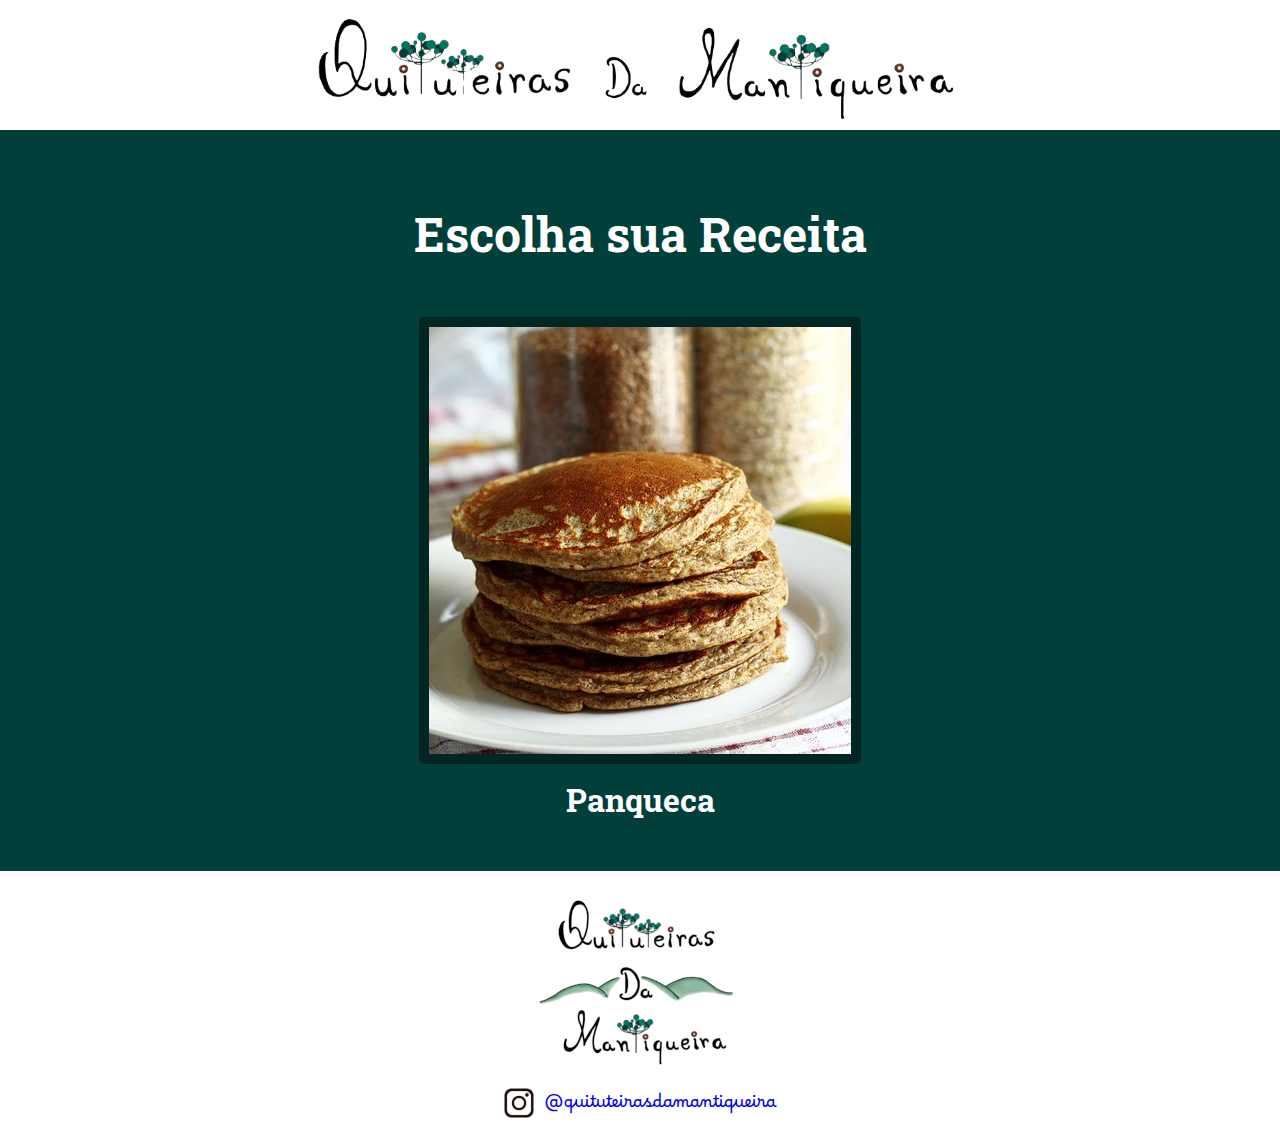
==== index.html @ f54f9a1e "sem ifens babaca" ====
<!DOCTYPE html>
<html lang="pt-br">
<head>
    <meta charset="UTF-8">
    <meta name="viewport" content="width=device-width">
    <title>Quituteiras da Mantiqueira</title>
    <link rel="stylesheet" href="style01.css">
</head>
<body>
    <header>
        <a href="index.html" class="logog">
            <picture>
                <source media="(max-width: 720px)" srcset="imagens/logop.png">
                <img src="imagens/logog.png" alt="Logo" class="logog">
            </picture>
        </a>
    </header>
    <main>    
        <section class="container">
            <h1>Escolha sua Receita</h1>
            <a href="panqueca.html"><img src="imagens/panqueca.jpg" alt="panqueca" id="imgreceita"></a>
            <h2>Panqueca</h2>
        </section>
    </main>
    <footer>
        <img src="imagens/logop.png" alt="Logo" class="logop">
        <img src="imagens/instagram.png" alt="Logo do Instagram" class="instagram-logo">
        <a href="https://www.instagram.com/quituteirasdamantiqueira/" target="_blank"><span>@quituteirasdamantiqueira</span></a>
    </footer>
</body>
</html>
---- style01.css ----
@charset "UTF-8";

@import url('https://fonts.googleapis.com/css2?family=Borel&display=swap');
@import url('https://fonts.googleapis.com/css2?family=Roboto+Slab:wght@300&display=swap');
@import url('https://fonts.googleapis.com/css2?family=Bebas+Neue&display=swap');

:root {
    --fonteprincipal: 'Roboto Slab', serif;
    --fontelinks: 'Borel', cursive;
    --fontetitulo: 'Bebas Neue', sans-serif;
    --verdeclaro: #01403A;
    --verdeescuro: #012623;
    --bege: #A69981;
    --branco: #D9CEC1;
    --preto: #0D0D0D;
}

body {
    margin: 0;
    padding: 0;
    height: 100vh;
    min-width: 300px;
    max-width: 100%;
    background-color: white;
}
.logog {
    max-width: 700px;
    display: block;
    margin: auto;
    height: auto;
}
.logop {
    max-width: 250px;
    display: block;
    margin: auto;
    height: auto;
}
main {
    font-family: var(--fonteprincipal);
    background-color: var(--verdeclaro);
    margin: auto;
    width: 100%;
}
.container {
    display: flex;
    flex-direction: column;
    align-items: center;
    padding-top: 40px;
    padding-bottom: 40px;
    color: white;
}
#imgreceita {
    height: auto; 
    margin-top: 0;
    border: 10px solid #012623;
    border-radius: 5px;
}
h1 {
    font-size: 3em;
    font-weight: bold;
    padding-bottom: 20px;
}
h2 {
    margin: 0;
    padding: 10px;
    font-size: 2em;
}
footer {
    text-align: center;
    position: absolute;
    width: 100%;
    font-family: var(--fontelinks);
}
footer a {
    font-family: var(--fontelinks);
    text-decoration: none;
}
footer a:hover {
    text-decoration: underline;
}
.instagram-logo {
    width: 30px;
    height: 30px;
    vertical-align: middle;
    margin-right: 5px;
}
@media only screen and (max-width: 602px) {
    h1 {
        font-size: 1.85em;
    }
    h2 {
        font-size: 1.5em;
    }
    .container {
        display: flex;
        flex-direction: column;
        object-fit: cover;
        padding: 20px;
        margin: 20px;
        padding-top: 40px;
        padding-bottom: 40px;
        color: white;
        margin: auto;
        align-items: center;
    }
    #imgreceita {
        width: 95%;
        margin: auto;
        margin-right: 0;
    }
}
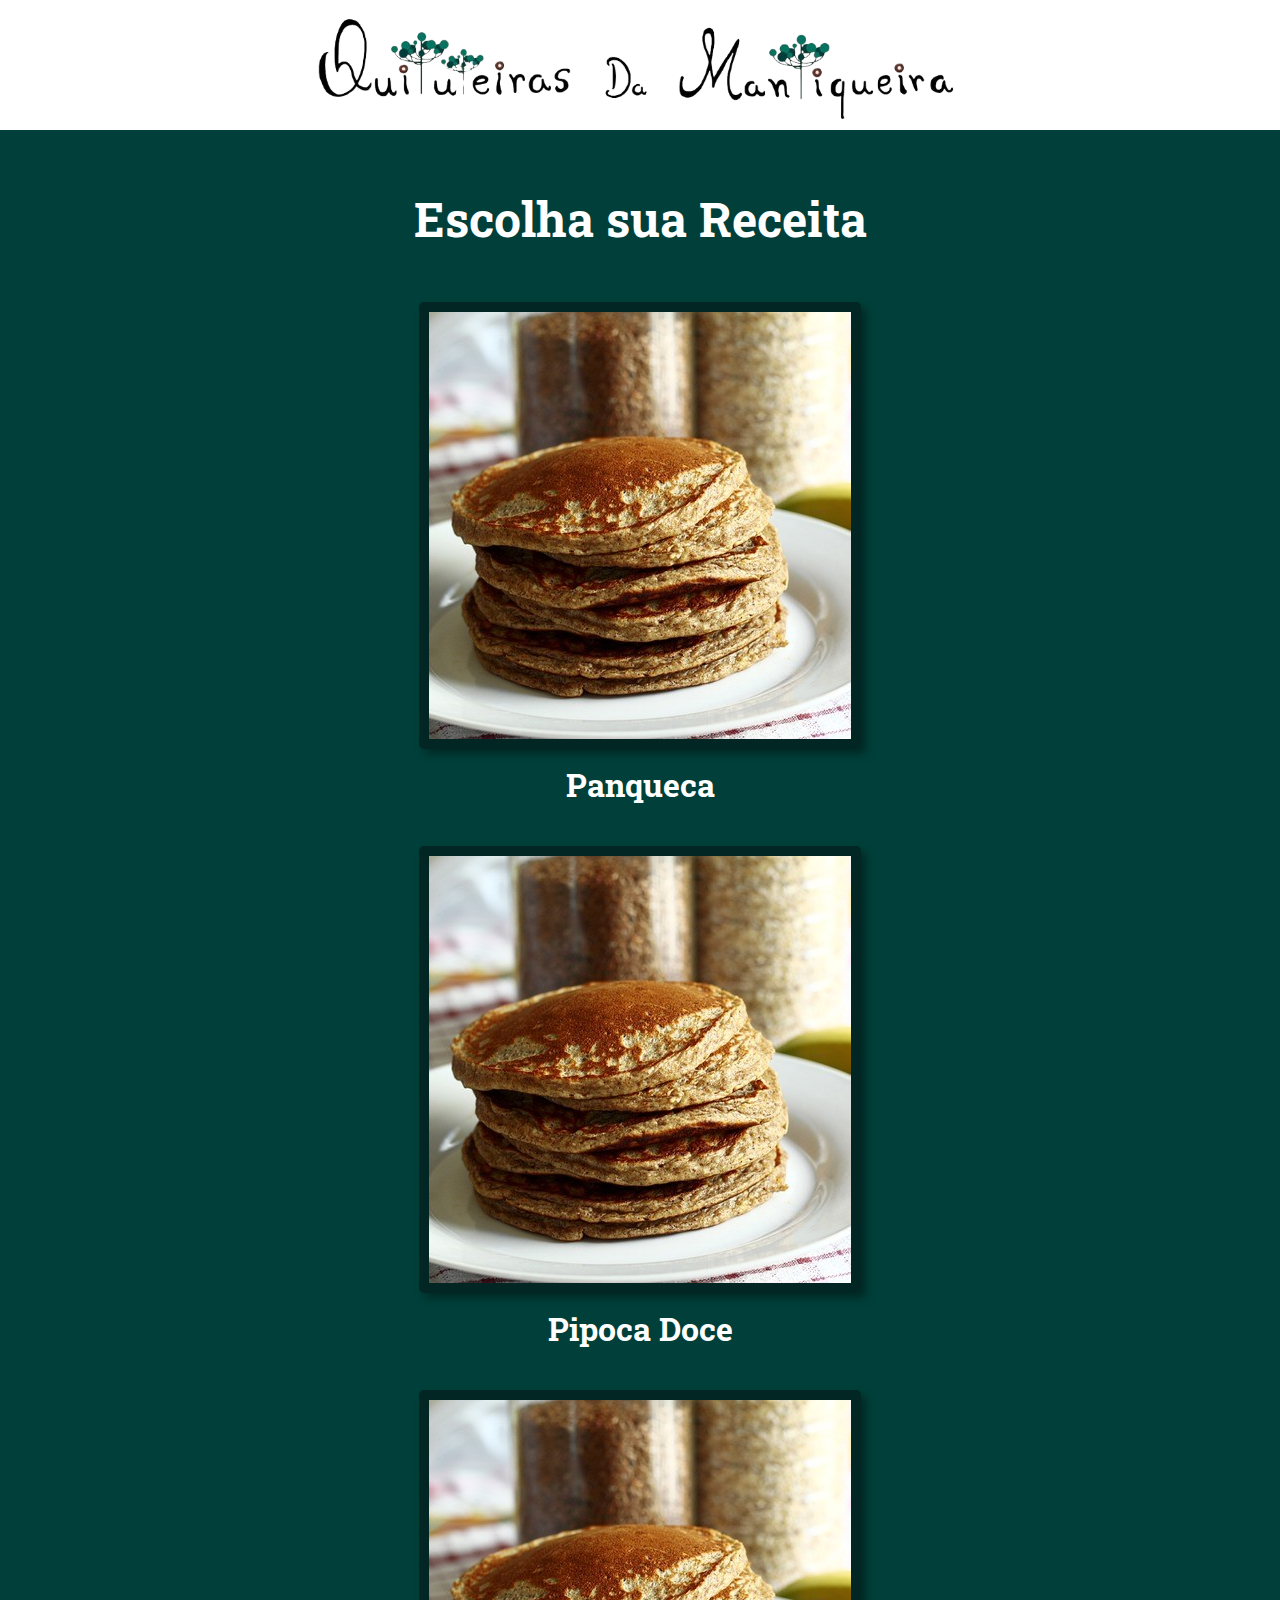
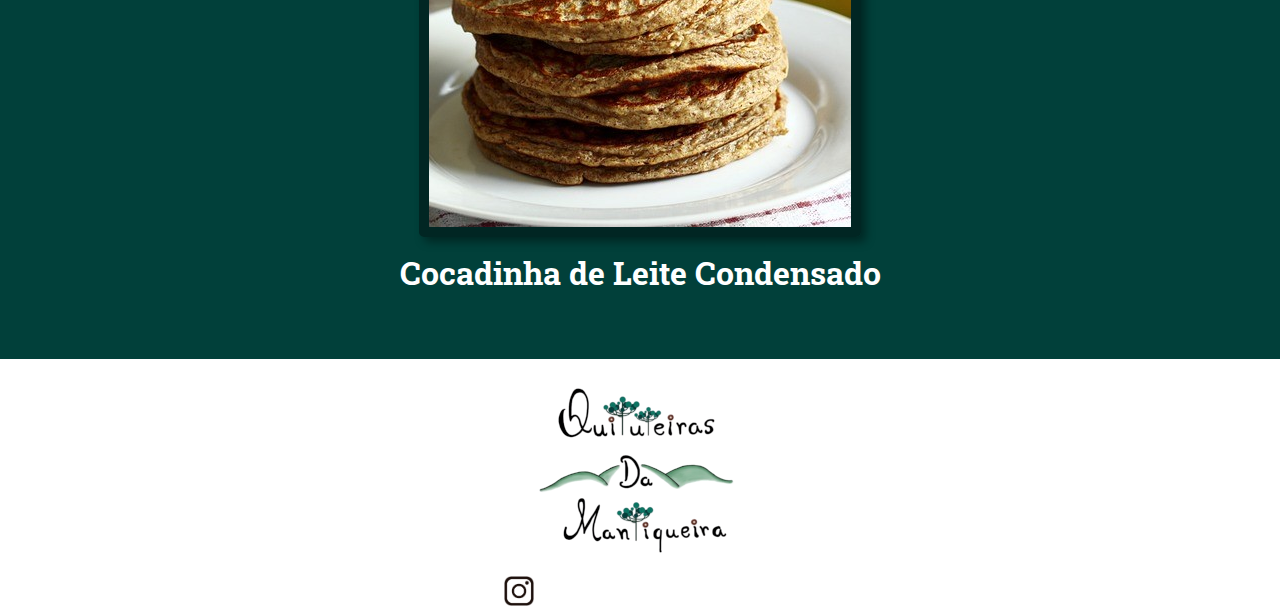
==== commit 844215f0: "add 2 receitas" ====
--- a/index.html
+++ b/index.html
@@ -20,6 +20,12 @@
             <h1>Escolha sua Receita</h1>
             <a href="panqueca.html"><img src="imagens/panqueca.jpg" alt="panqueca" id="imgreceita"></a>
             <h2>Panqueca</h2>
+
+            <a href="pipoca_doce.html"><img src="imagens/panqueca.jpg" alt="panqueca" id="imgreceita"></a>
+            <h2>Pipoca Doce</h2>
+
+            <a href="cocadinha.html"><img src="imagens/panqueca.jpg" alt="cocadinha" id="imgreceita"></a>
+            <h2>Cocadinha de Leite Condensado</h2>
         </section>
     </main>
     <footer>
--- a/style01.css
+++ b/style01.css
@@ -45,8 +45,8 @@
     display: flex;
     flex-direction: column;
     align-items: center;
-    padding-top: 40px;
-    padding-bottom: 40px;
+    padding-top: 25px;
+    padding-bottom: 25px;
     color: white;
 }
 #imgreceita {
@@ -54,6 +54,7 @@
     margin-top: 0;
     border: 10px solid #012623;
     border-radius: 5px;
+    box-shadow: 5px 5px 10px rgba(0, 0, 0, 0.400);
 }
 h1 {
     font-size: 3em;
@@ -62,8 +63,13 @@
 }
 h2 {
     margin: 0;
-    padding: 10px;
     font-size: 2em;
+    padding-top: 10px;
+    padding-bottom: 40px;
+}
+a {
+    text-decoration: none;
+    color: white;
 }
 footer {
     text-align: center;
@@ -97,8 +103,8 @@
         object-fit: cover;
         padding: 20px;
         margin: 20px;
-        padding-top: 40px;
-        padding-bottom: 40px;
+        padding-top: 25px;
+        padding-bottom: 25px;
         color: white;
         margin: auto;
         align-items: center;
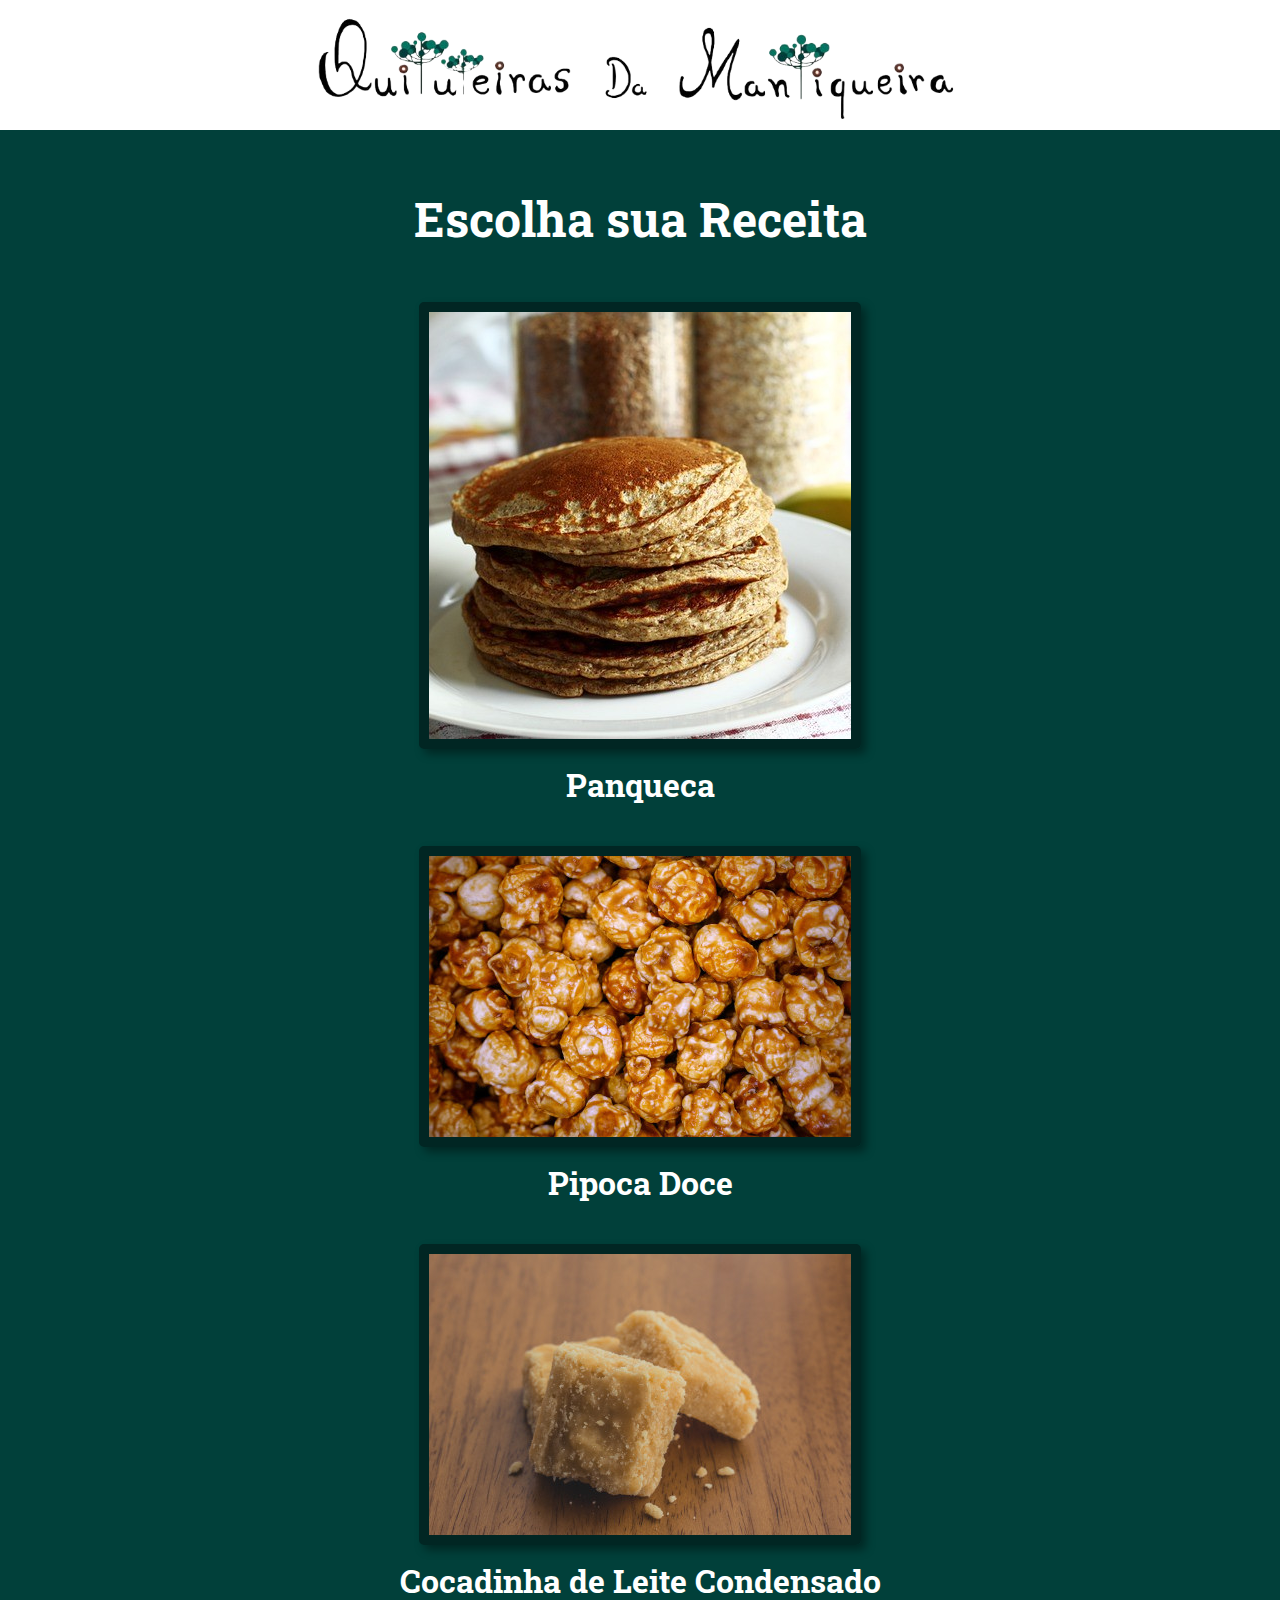
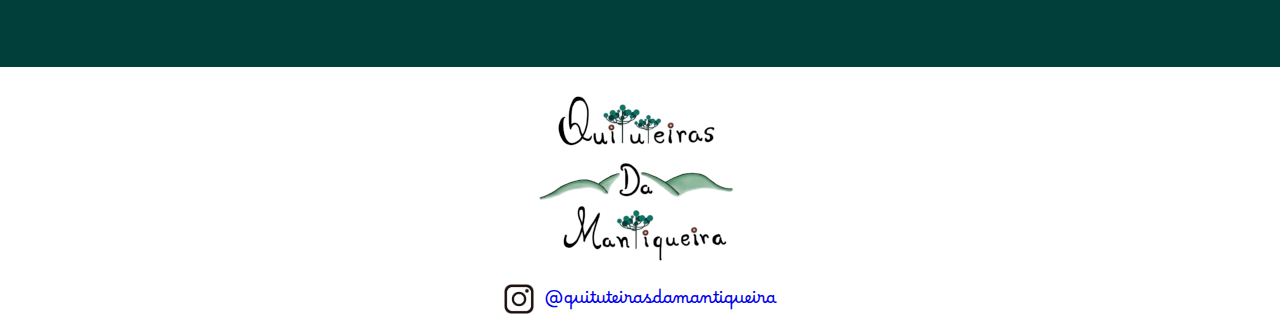
==== commit c351e79d: "coloquei as imgs" ====
--- a/index.html
+++ b/index.html
@@ -4,7 +4,7 @@
     <meta charset="UTF-8">
     <meta name="viewport" content="width=device-width">
     <title>Quituteiras da Mantiqueira</title>
-    <link rel="stylesheet" href="style01.css">
+    <link rel="stylesheet" href="styles/style01.css">
 </head>
 <body>
     <header>
@@ -21,10 +21,10 @@
             <a href="panqueca.html"><img src="imagens/panqueca.jpg" alt="panqueca" id="imgreceita"></a>
             <h2>Panqueca</h2>
 
-            <a href="pipoca_doce.html"><img src="imagens/panqueca.jpg" alt="panqueca" id="imgreceita"></a>
+            <a href="pipoca_doce.html"><img src="imagens/pipoca_doce.jpg" alt="panqueca" id="imgreceita"></a>
             <h2>Pipoca Doce</h2>
 
-            <a href="cocadinha.html"><img src="imagens/panqueca.jpg" alt="cocadinha" id="imgreceita"></a>
+            <a href="cocadinha.html"><img src="imagens/cocadinha.jpg" alt="cocadinha" id="imgreceita"></a>
             <h2>Cocadinha de Leite Condensado</h2>
         </section>
     </main>
--- a/styles/style01.css
+++ b/styles/style01.css
@@ -0,0 +1,113 @@
+@charset "UTF-8";
+
+@import url('https://fonts.googleapis.com/css2?family=Borel&display=swap');
+@import url('https://fonts.googleapis.com/css2?family=Roboto+Slab:wght@300&display=swap');
+@import url('https://fonts.googleapis.com/css2?family=Bebas+Neue&display=swap');
+
+:root {
+    --fonteprincipal: 'Roboto Slab', serif;
+    --fontelinks: 'Borel', cursive;
+    --fontetitulo: 'Bebas Neue', sans-serif;
+    --verdeclaro: #01403A;
+    --verdeescuro: #012623;
+    --bege: #A69981;
+    --branco: #D9CEC1;
+    --preto: #0D0D0D;
+}
+
+body {
+    margin: 0;
+    padding: 0;
+    height: 100vh;
+    min-width: 300px;
+    max-width: 100%;
+    background-color: white;
+}
+.logog {
+    max-width: 700px;
+    display: block;
+    margin: auto;
+    height: auto;
+}
+.logop {
+    max-width: 250px;
+    display: block;
+    margin: auto;
+    height: auto;
+}
+main {
+    font-family: var(--fonteprincipal);
+    background-color: var(--verdeclaro);
+    margin: auto;
+    width: 100%;
+}
+.container {
+    display: flex;
+    flex-direction: column;
+    align-items: center;
+    padding-top: 25px;
+    padding-bottom: 25px;
+    color: white;
+}
+#imgreceita {
+    height: auto; 
+    margin-top: 0;
+    border: 10px solid #012623;
+    border-radius: 5px;
+    box-shadow: 5px 5px 10px rgba(0, 0, 0, 0.400);
+}
+h1 {
+    font-size: 3em;
+    font-weight: bold;
+    padding-bottom: 20px;
+}
+h2 {
+    margin: 0;
+    font-size: 2em;
+    padding-top: 10px;
+    padding-bottom: 40px;
+}
+footer {
+    text-align: center;
+    position: absolute;
+    width: 100%;
+    font-family: var(--fontelinks);
+}
+footer a {
+    font-family: var(--fontelinks);
+    text-decoration: none;
+}
+footer a:hover {
+    text-decoration: underline;
+}
+.instagram-logo {
+    width: 30px;
+    height: 30px;
+    vertical-align: middle;
+    margin-right: 5px;
+}
+@media only screen and (max-width: 602px) {
+    h1 {
+        font-size: 1.85em;
+    }
+    h2 {
+        font-size: 1.5em;
+    }
+    .container {
+        display: flex;
+        flex-direction: column;
+        object-fit: cover;
+        padding: 20px;
+        margin: 20px;
+        padding-top: 25px;
+        padding-bottom: 25px;
+        color: white;
+        margin: auto;
+        align-items: center;
+    }
+    #imgreceita {
+        width: 95%;
+        margin: auto;
+        margin-right: 0;
+    }
+}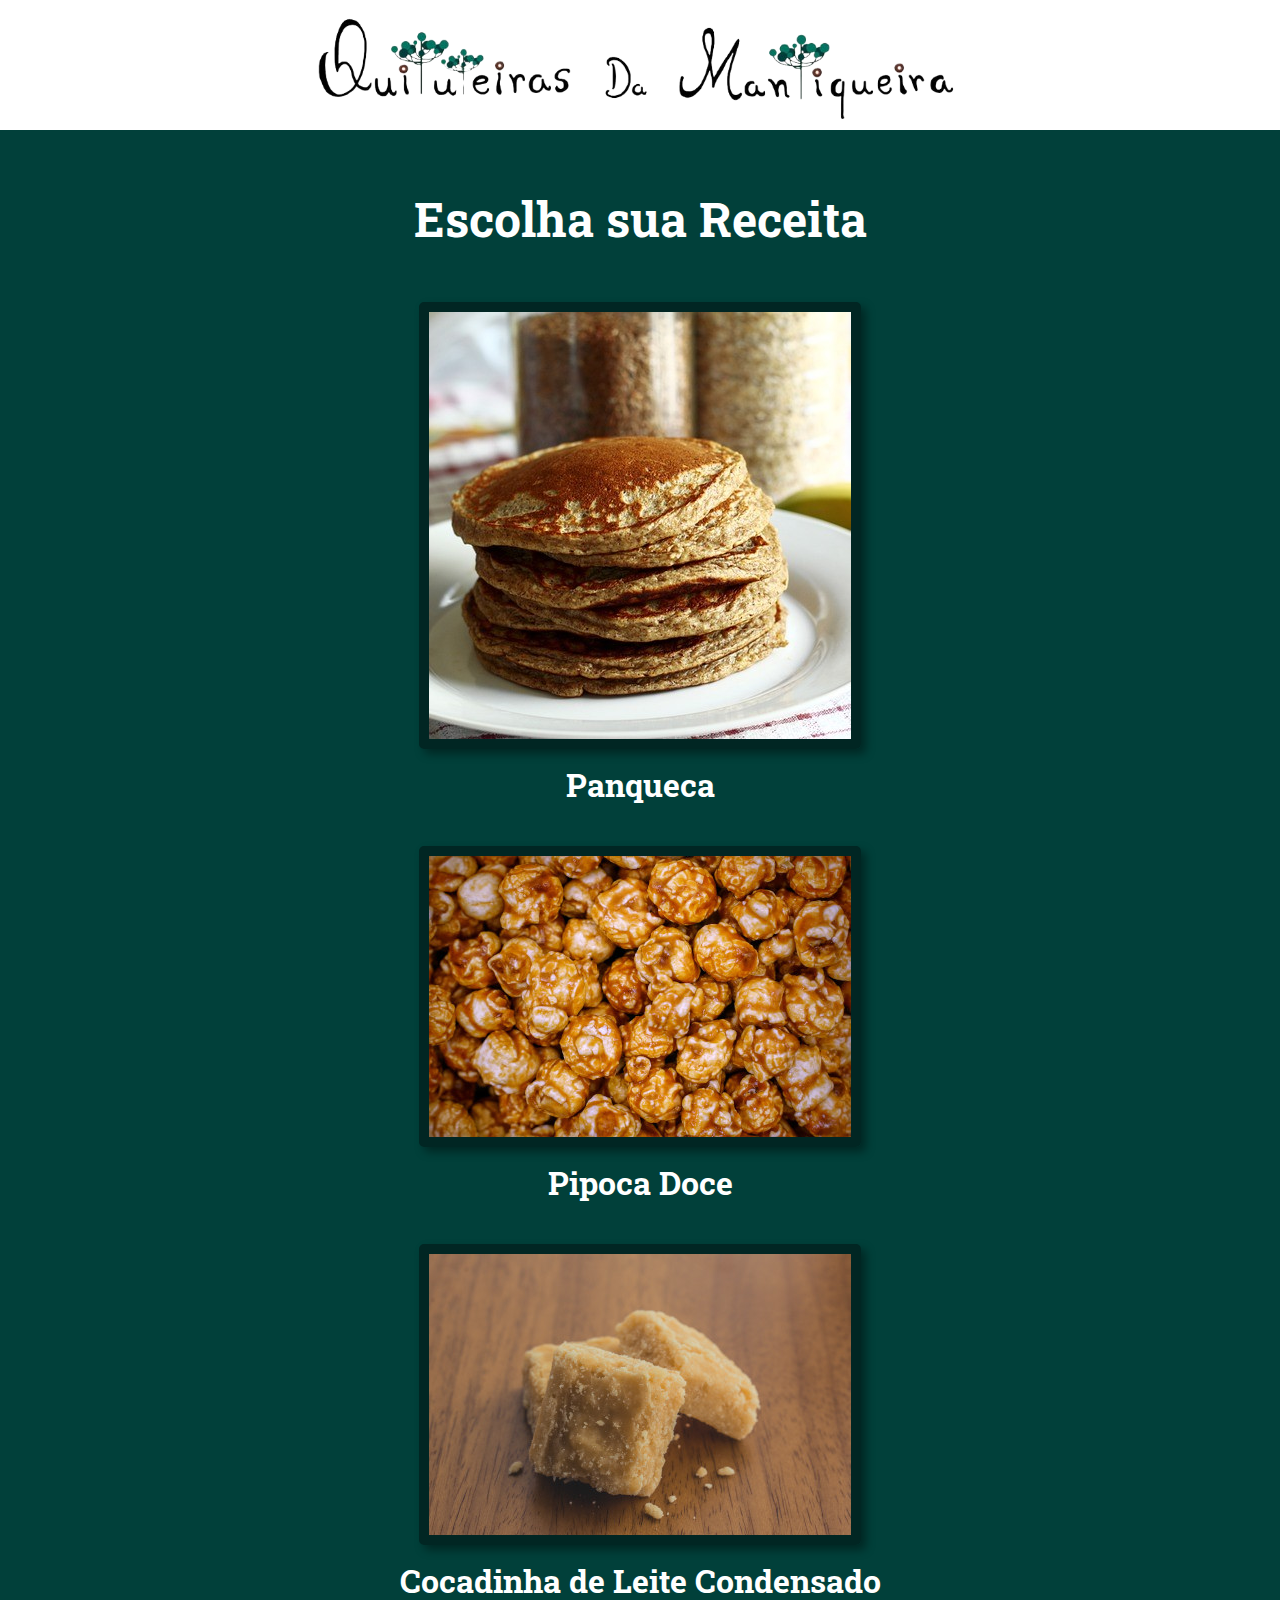
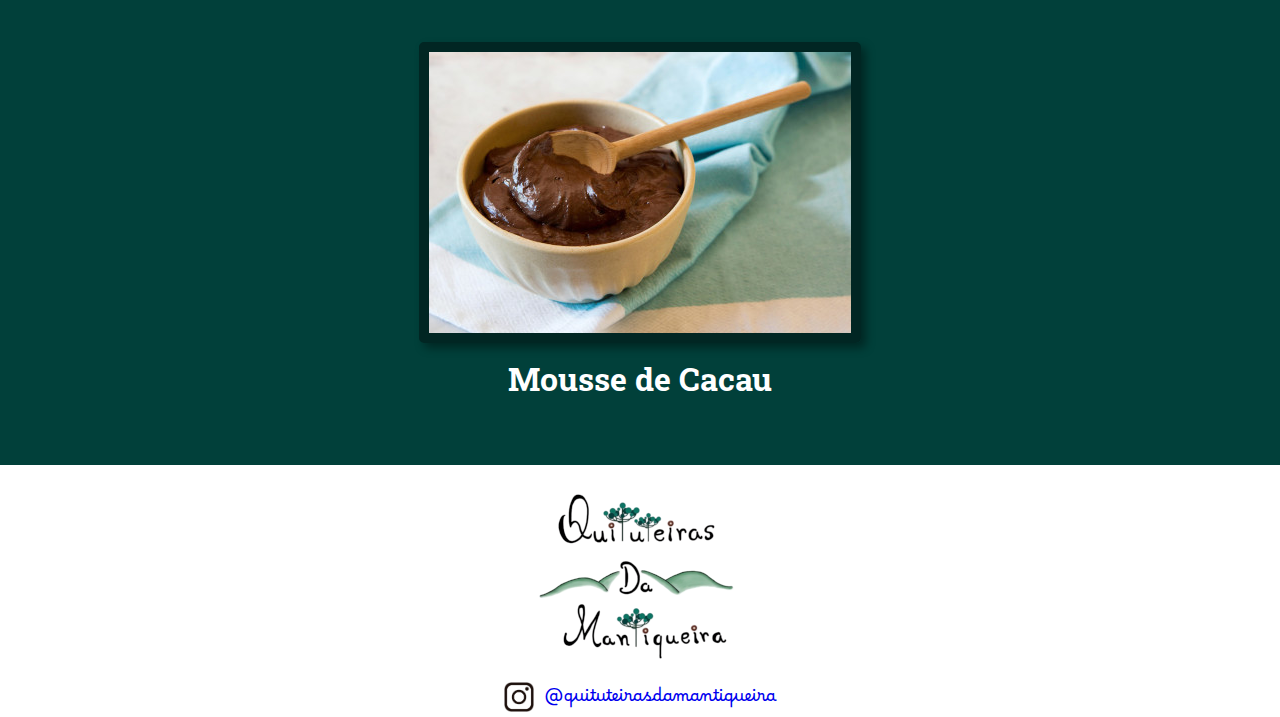
==== commit ec55c80d: "mousse de cacau" ====
--- a/index.html
+++ b/index.html
@@ -5,6 +5,7 @@
     <meta name="viewport" content="width=device-width">
     <title>Quituteiras da Mantiqueira</title>
     <link rel="stylesheet" href="styles/style01.css">
+    <link rel="shortcut icon" href="imagens/favicon.ico" type="image/x-icon">
 </head>
 <body>
     <header>
@@ -18,6 +19,7 @@
     <main>    
         <section class="container">
             <h1>Escolha sua Receita</h1>
+            
             <a href="panqueca.html"><img src="imagens/panqueca.jpg" alt="panqueca" id="imgreceita"></a>
             <h2>Panqueca</h2>
 
@@ -26,6 +28,9 @@
 
             <a href="cocadinha.html"><img src="imagens/cocadinha.jpg" alt="cocadinha" id="imgreceita"></a>
             <h2>Cocadinha de Leite Condensado</h2>
+
+            <a href="mousse_de_cacau.html"><img src="imagens/mousse_de_cacau.jpg" alt="mousse de cacau" id="imgreceita"></a>
+            <h2>Mousse de Cacau</h2>
         </section>
     </main>
     <footer>
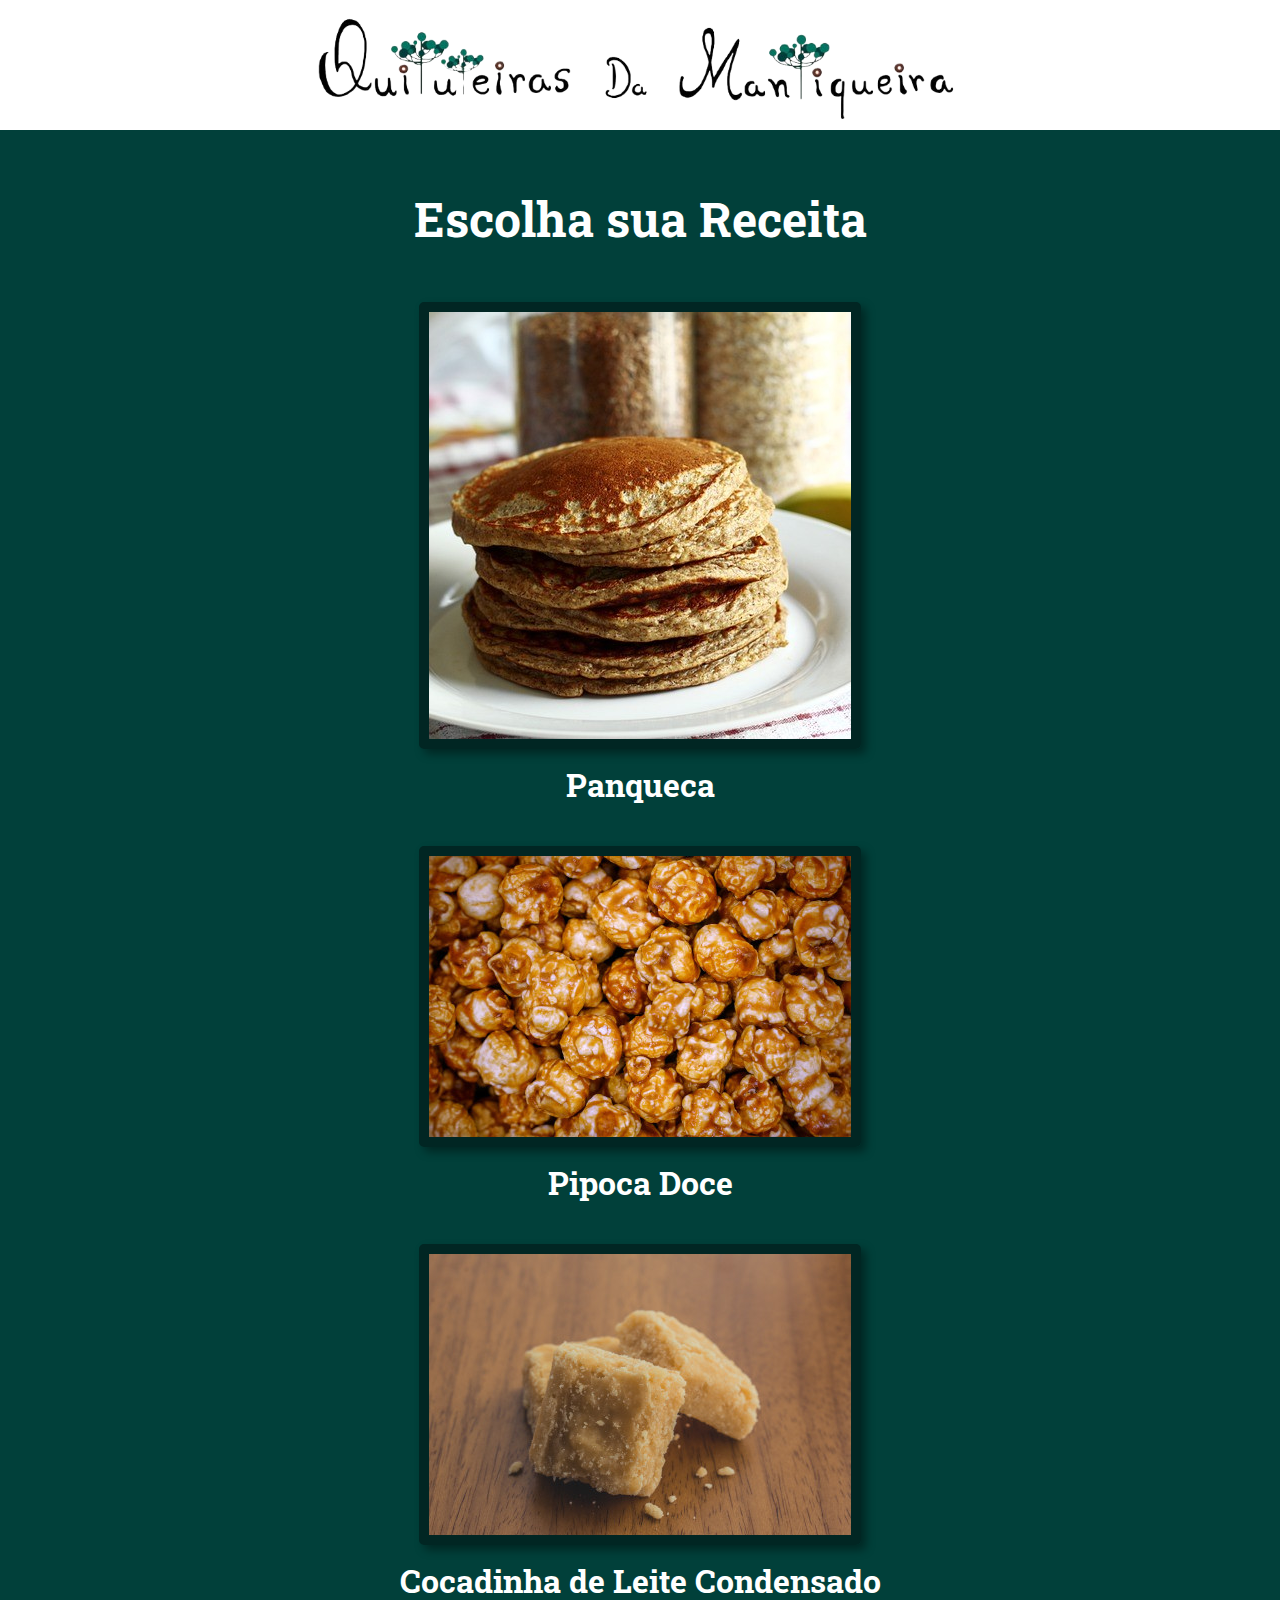
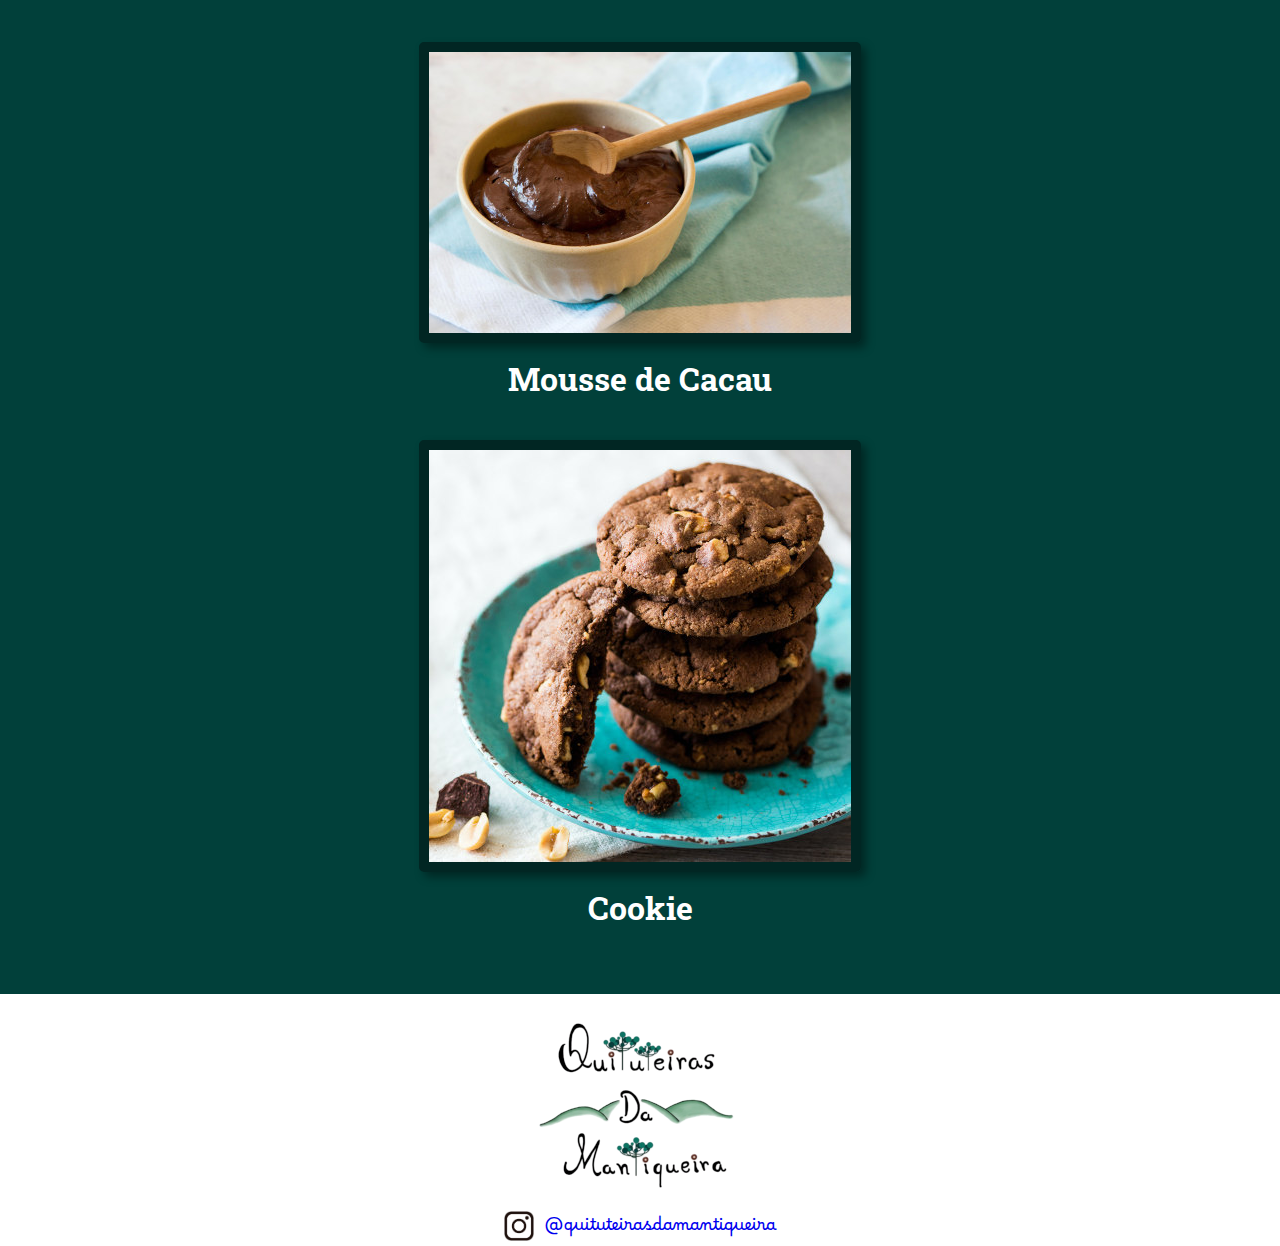
==== commit 5081f755: "cookie" ====
--- a/index.html
+++ b/index.html
@@ -31,6 +31,9 @@
 
             <a href="mousse_de_cacau.html"><img src="imagens/mousse_de_cacau.jpg" alt="mousse de cacau" id="imgreceita"></a>
             <h2>Mousse de Cacau</h2>
+
+            <a href="cookie.html"><img src="imagens/cookie.jpg" alt="cookie" id="imgreceita"></a>
+            <h2>Cookie</h2>
         </section>
     </main>
     <footer>
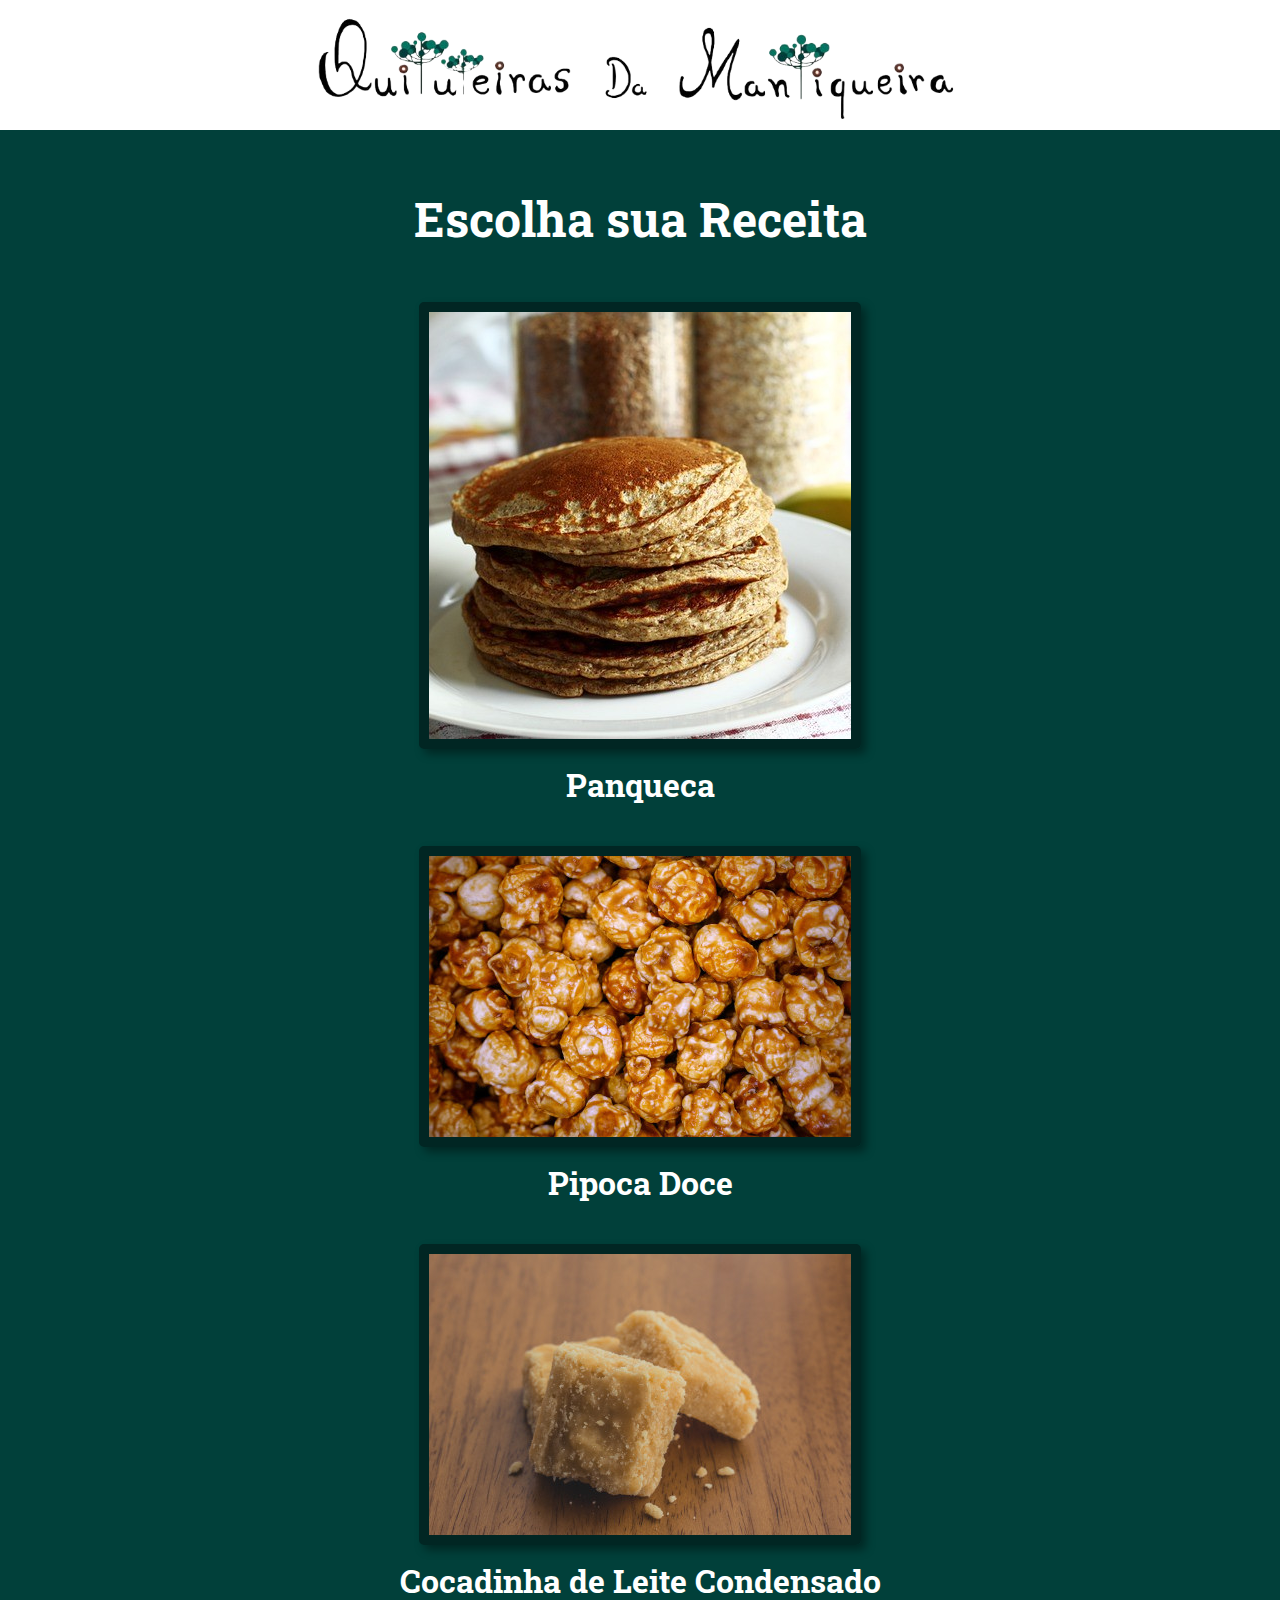
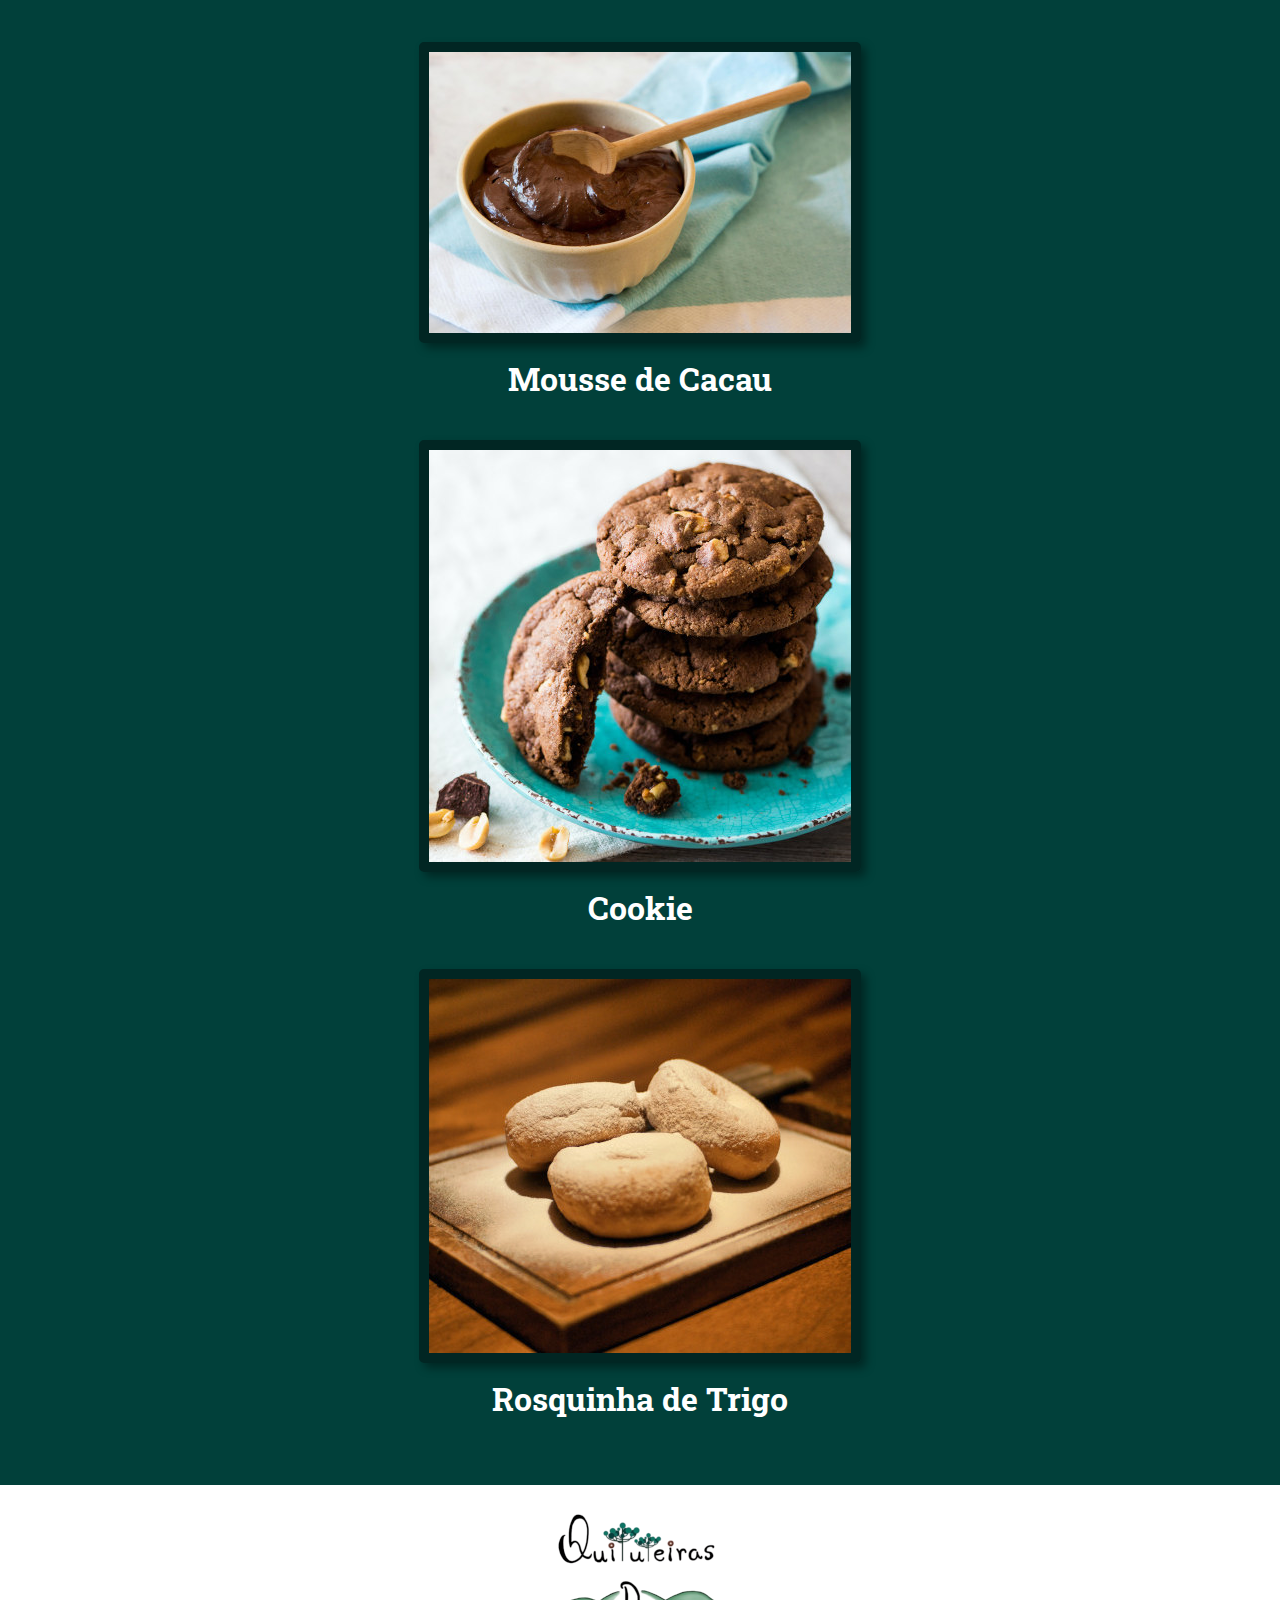
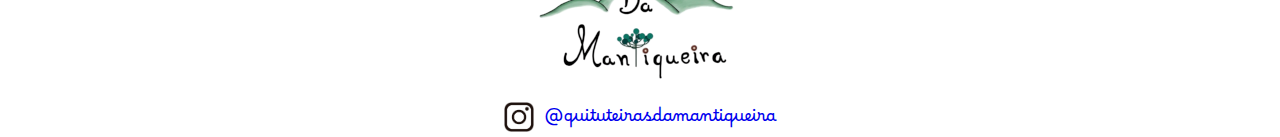
==== commit 18f86370: "Rosquinha da sofia" ====
--- a/index.html
+++ b/index.html
@@ -23,7 +23,7 @@
             <a href="panqueca.html"><img src="imagens/panqueca.jpg" alt="panqueca" id="imgreceita"></a>
             <h2>Panqueca</h2>
 
-            <a href="pipoca_doce.html"><img src="imagens/pipoca_doce.jpg" alt="panqueca" id="imgreceita"></a>
+            <a href="pipoca_doce.html"><img src="imagens/pipoca_doce.jpg" alt="pipoca doce" id="imgreceita"></a>
             <h2>Pipoca Doce</h2>
 
             <a href="cocadinha.html"><img src="imagens/cocadinha.jpg" alt="cocadinha" id="imgreceita"></a>
@@ -34,6 +34,9 @@
 
             <a href="cookie.html"><img src="imagens/cookie.jpg" alt="cookie" id="imgreceita"></a>
             <h2>Cookie</h2>
+
+            <a href="rosquinha.html"><img src="imagens/rosquinha_trigo.jpg" alt="rosquinha de trigo" id="imgreceita"></a>
+            <h2>Rosquinha de Trigo</h2>
         </section>
     </main>
     <footer>
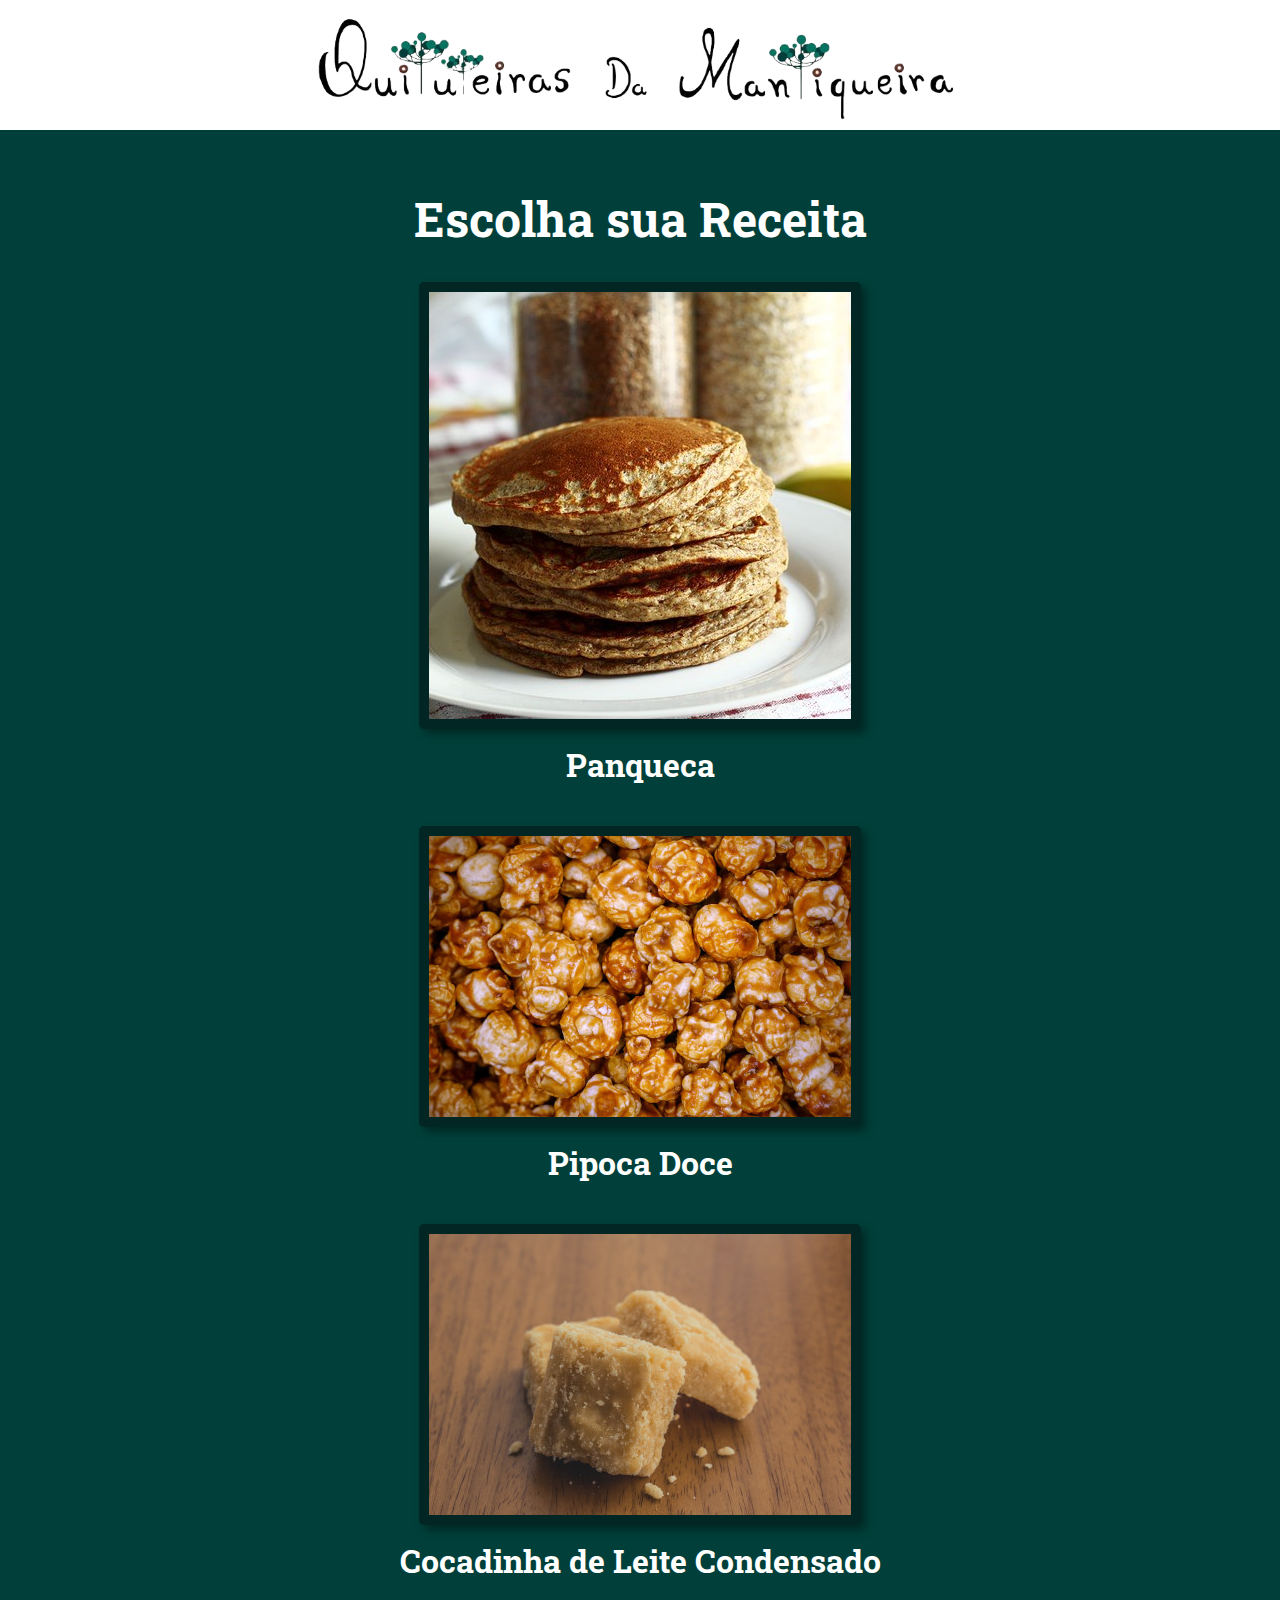
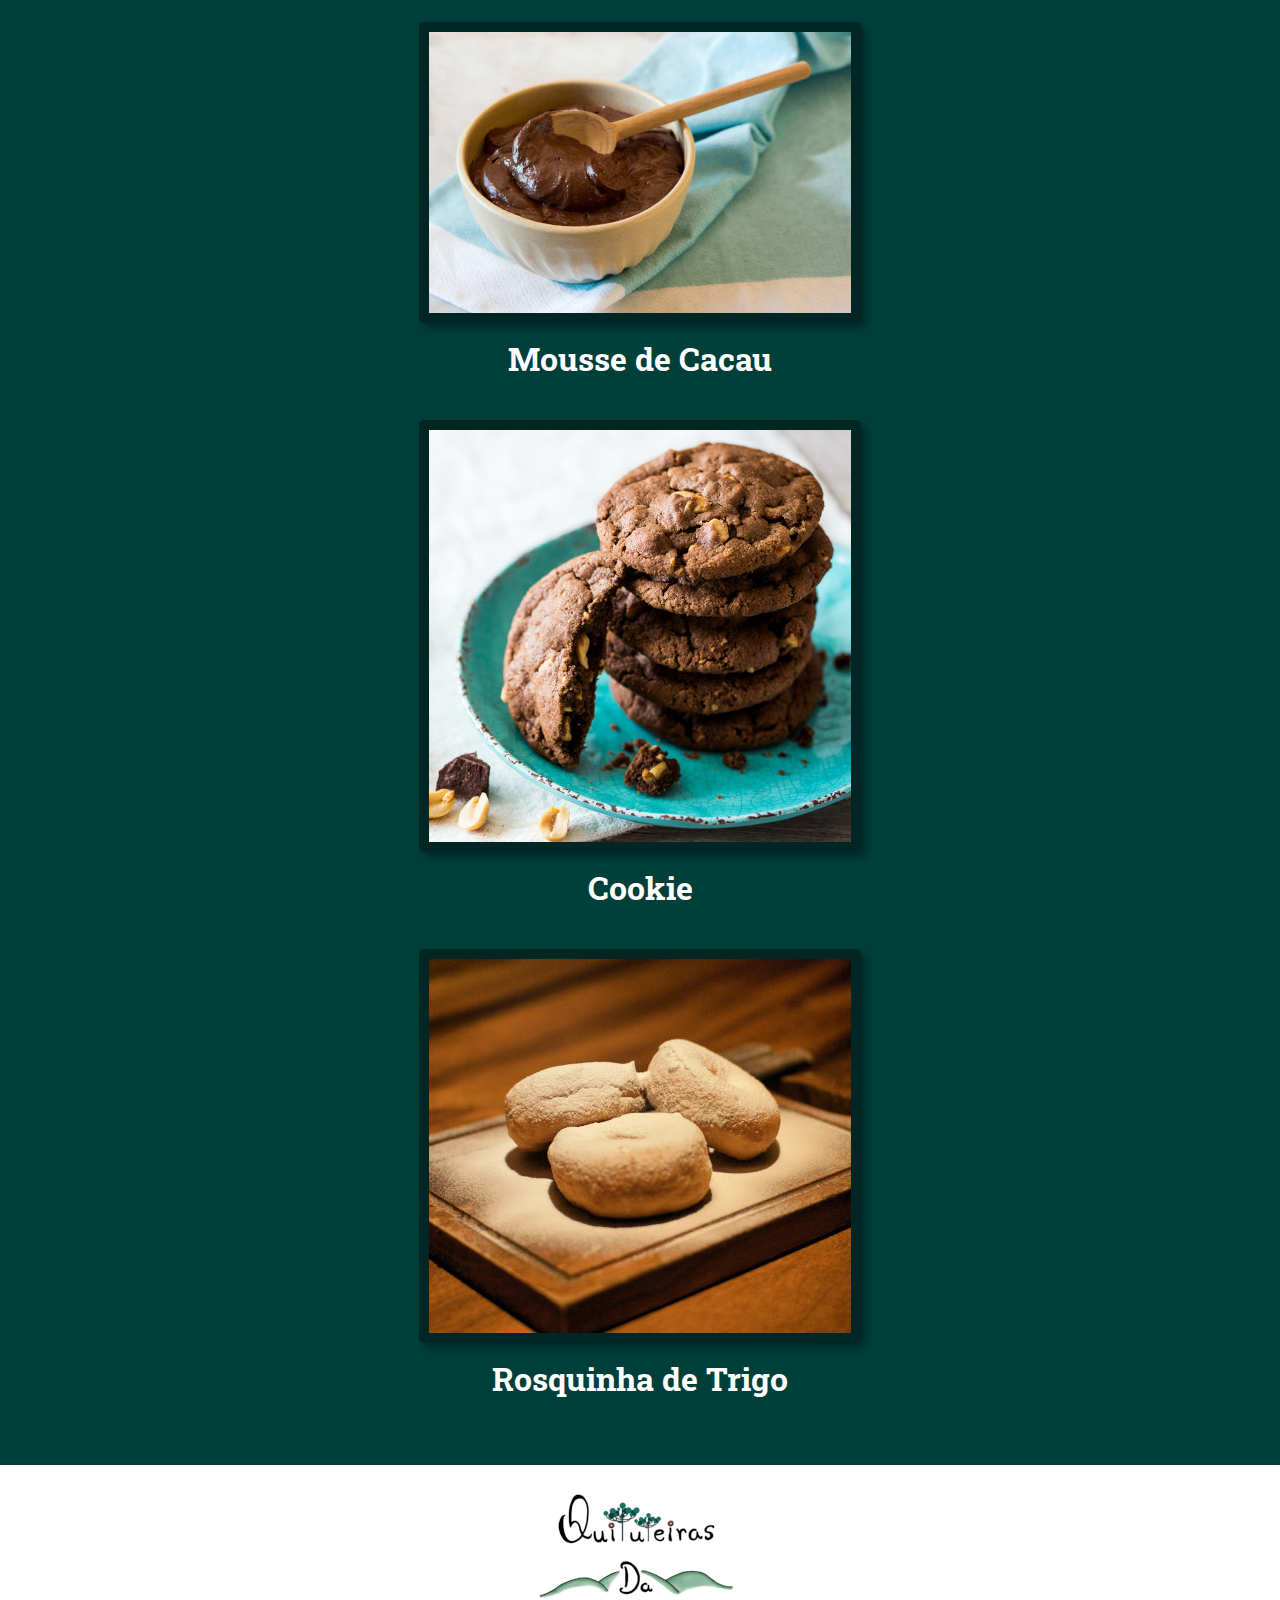
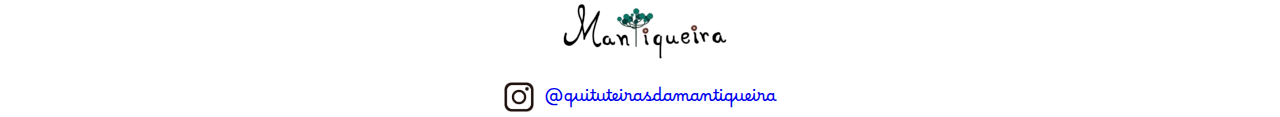
==== commit 3c2cd4ce: "coloquei link nos h2" ====
--- a/index.html
+++ b/index.html
@@ -20,23 +20,36 @@
         <section class="container">
             <h1>Escolha sua Receita</h1>
             
-            <a href="panqueca.html"><img src="imagens/panqueca.jpg" alt="panqueca" id="imgreceita"></a>
-            <h2>Panqueca</h2>
-
-            <a href="pipoca_doce.html"><img src="imagens/pipoca_doce.jpg" alt="pipoca doce" id="imgreceita"></a>
-            <h2>Pipoca Doce</h2>
-
-            <a href="cocadinha.html"><img src="imagens/cocadinha.jpg" alt="cocadinha" id="imgreceita"></a>
-            <h2>Cocadinha de Leite Condensado</h2>
-
-            <a href="mousse_de_cacau.html"><img src="imagens/mousse_de_cacau.jpg" alt="mousse de cacau" id="imgreceita"></a>
-            <h2>Mousse de Cacau</h2>
-
-            <a href="cookie.html"><img src="imagens/cookie.jpg" alt="cookie" id="imgreceita"></a>
-            <h2>Cookie</h2>
-
-            <a href="rosquinha.html"><img src="imagens/rosquinha_trigo.jpg" alt="rosquinha de trigo" id="imgreceita"></a>
-            <h2>Rosquinha de Trigo</h2>
+            <a href="panqueca.html">
+                <img src="imagens/panqueca.jpg" alt="panqueca" id="imgreceita">
+                <h2>Panqueca</h2>
+            </a>
+            <div></div>
+            <a href="pipoca_doce.html">
+                <img src="imagens/pipoca_doce.jpg" alt="pipoca doce" id="imgreceita">
+                <h2>Pipoca Doce</h2>
+            </a>
+            <div></div>
+            <a href="cocadinha.html">
+                <img src="imagens/cocadinha.jpg" alt="cocadinha" id="imgreceita">
+                <h2>Cocadinha de Leite Condensado</h2>
+            </a>
+            <div></div>
+            <a href="mousse_de_cacau.html">
+                <img src="imagens/mousse_de_cacau.jpg" alt="mousse de cacau" id="imgreceita">
+                <h2>Mousse de Cacau</h2>
+            </a>
+            <div></div>
+            <a href="cookie.html">
+                <img src="imagens/cookie.jpg" alt="cookie" id="imgreceita">
+                <h2>Cookie</h2>
+            </a>
+            <div></div>
+            <a href="rosquinha.html">
+                <img src="imagens/rosquinha_trigo.jpg" alt="rosquinha de trigo" id="imgreceita">
+                <h2>Rosquinha de Trigo</h2>
+            </a>
+            <div></div>
         </section>
     </main>
     <footer>
--- a/styles/style01.css
+++ b/styles/style01.css
@@ -56,16 +56,25 @@
     border-radius: 5px;
     box-shadow: 5px 5px 10px rgba(0, 0, 0, 0.400);
 }
+section > a {
+    color: white;
+    text-decoration: none;
+    text-align: center;
+}
+section > a:hover {
+    text-decoration: underline;
+}
+section > div {
+    padding-bottom: 40px;
+}
 h1 {
     font-size: 3em;
     font-weight: bold;
-    padding-bottom: 20px;
 }
 h2 {
     margin: 0;
     font-size: 2em;
     padding-top: 10px;
-    padding-bottom: 40px;
 }
 footer {
     text-align: center;
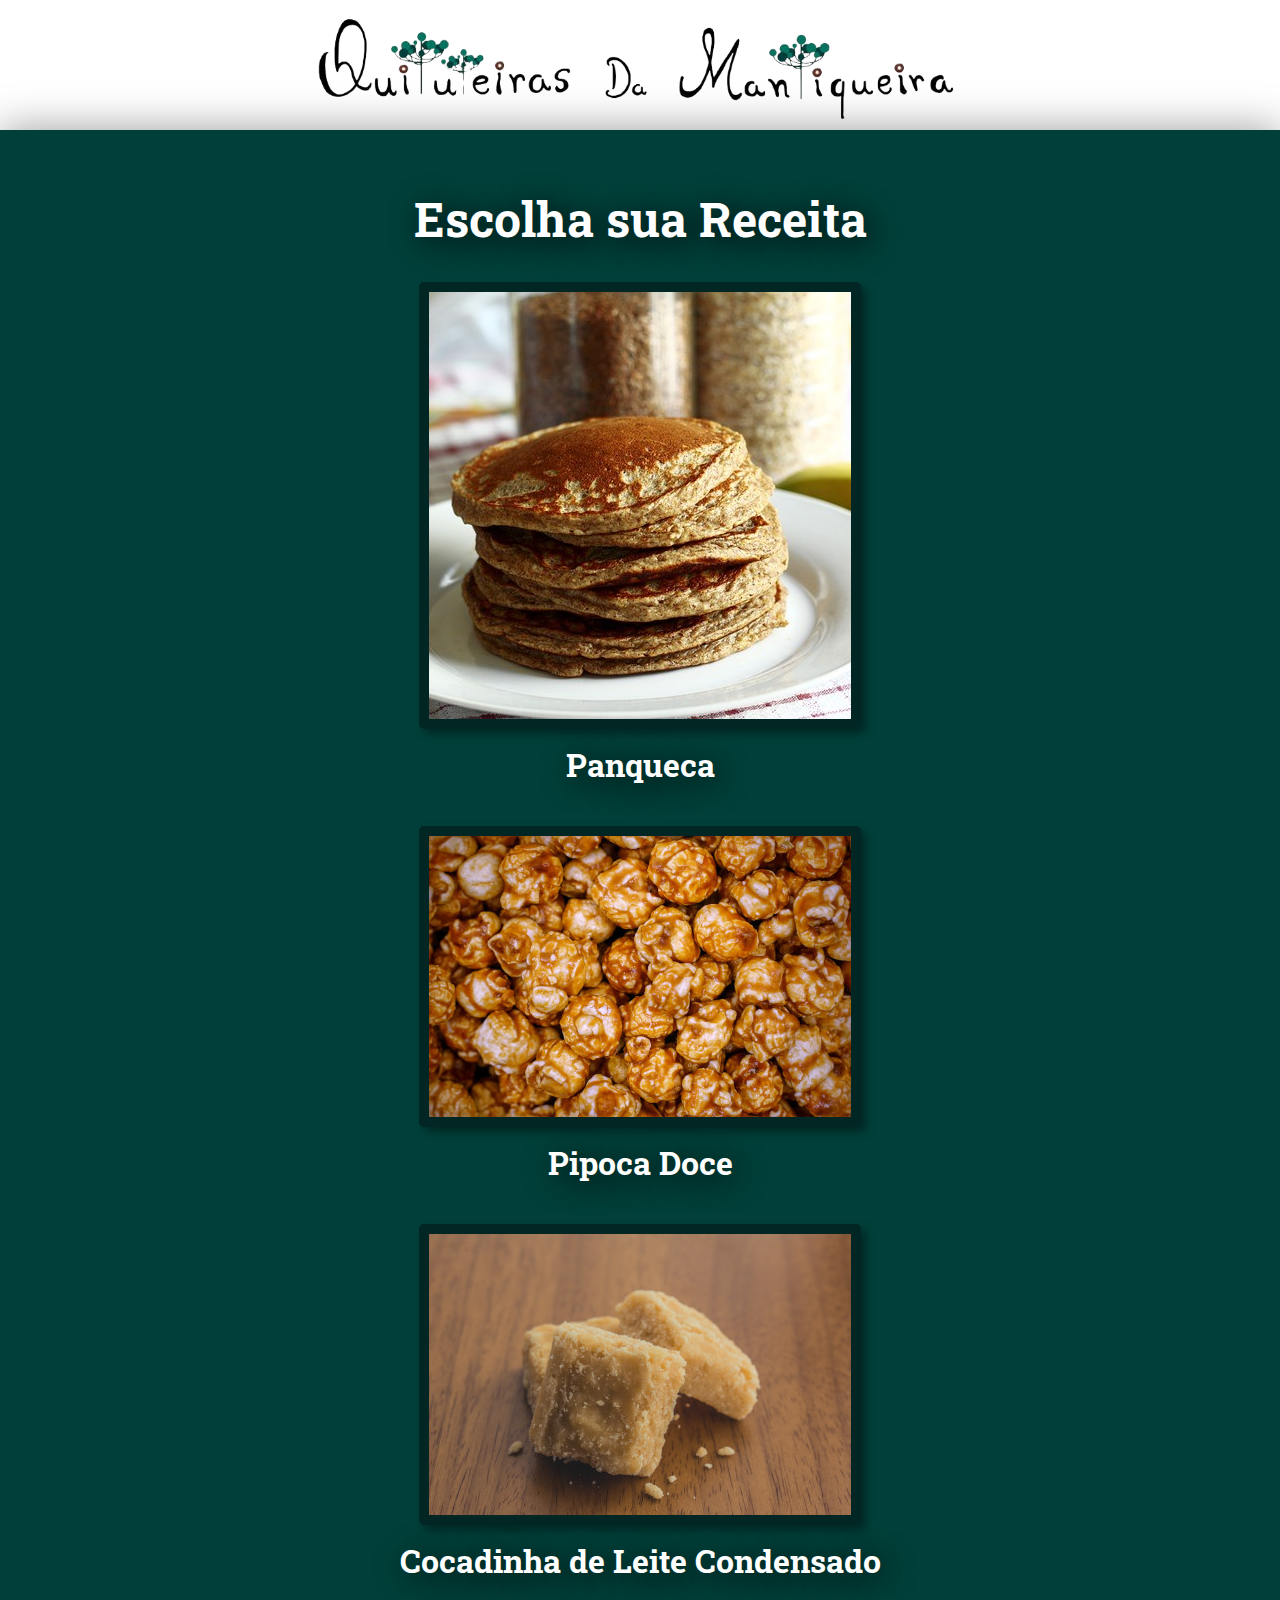
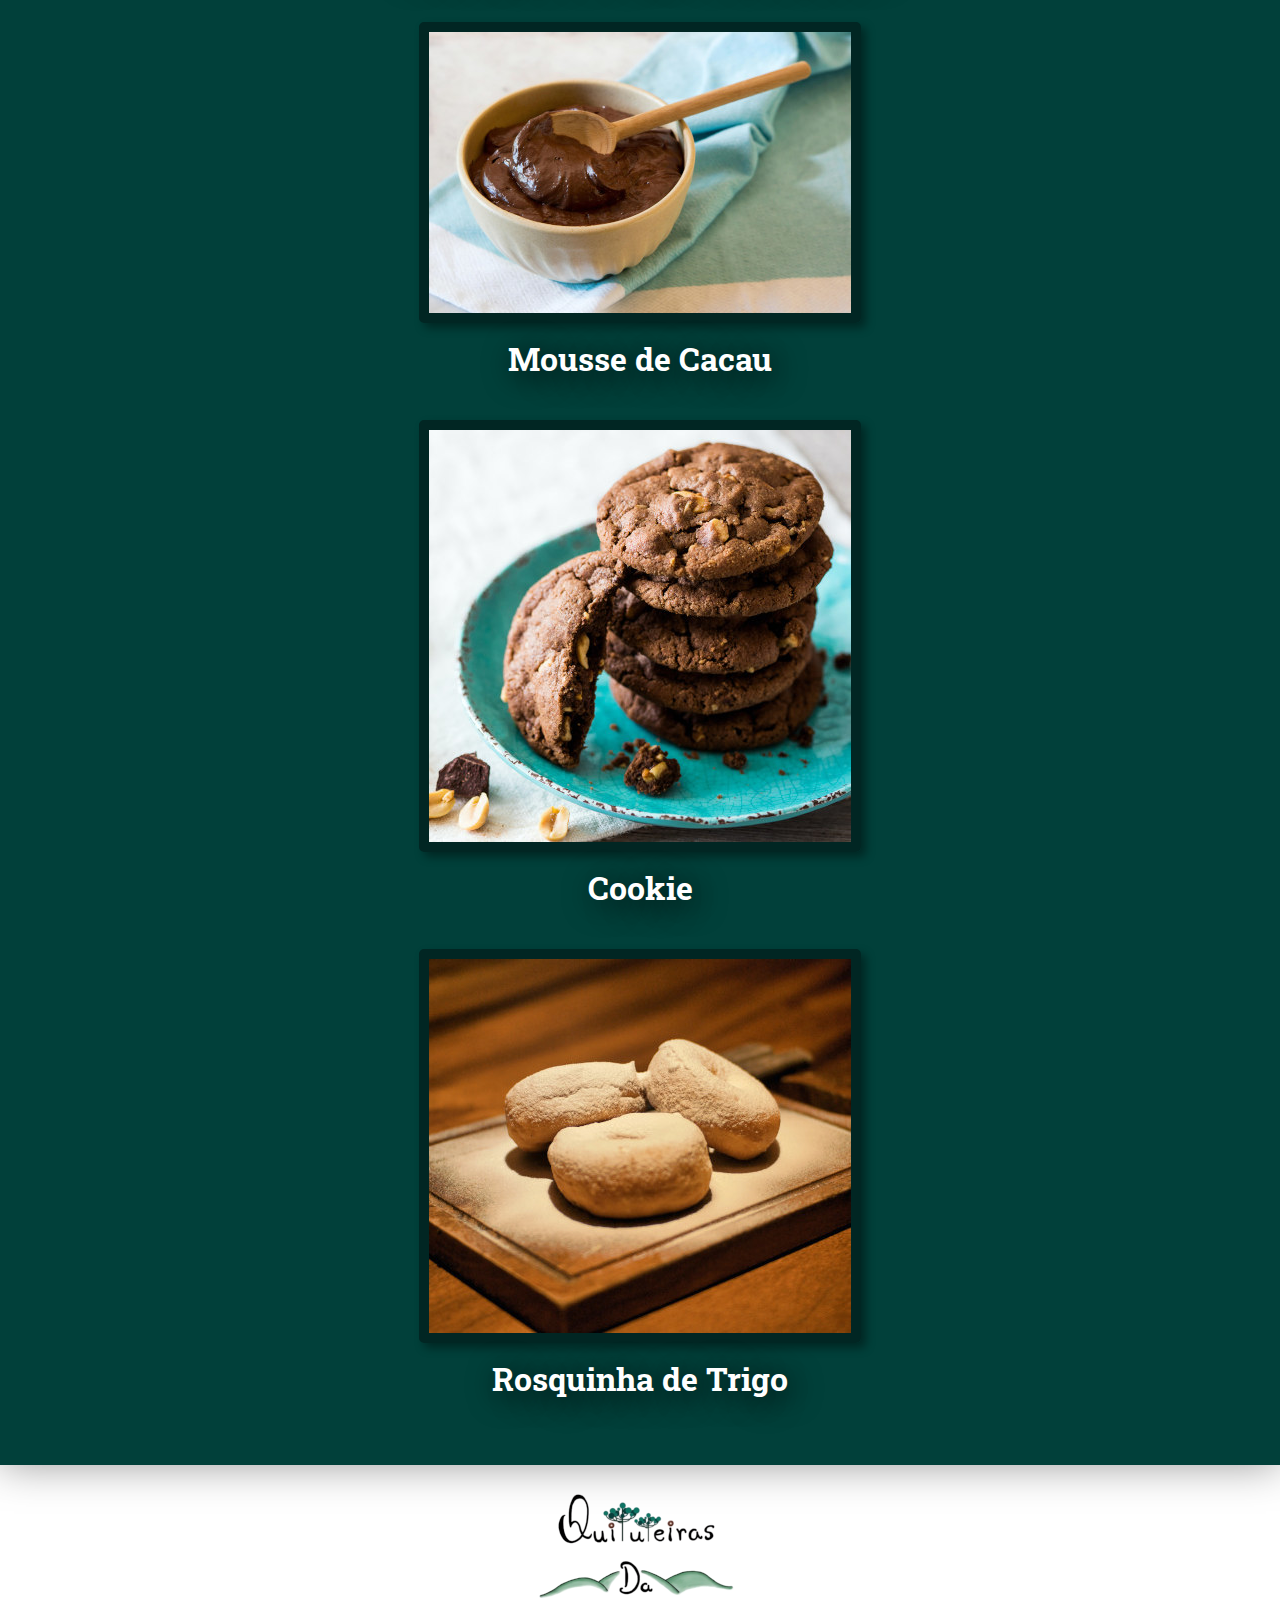
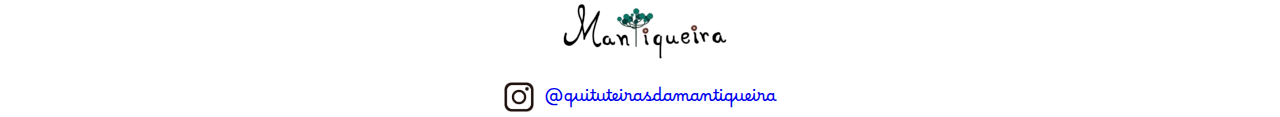
==== commit de94b0d5: "Update index.html" ====
--- a/index.html
+++ b/index.html
@@ -57,5 +57,8 @@
         <img src="imagens/instagram.png" alt="Logo do Instagram" class="instagram-logo">
         <a href="https://www.instagram.com/quituteirasdamantiqueira/" target="_blank"><span>@quituteirasdamantiqueira</span></a>
     </footer>
+
+    <script async src="https://pagead2.googlesyndication.com/pagead/js/adsbygoogle.js?client=ca-pub-8963591184080297"
+     crossorigin="anonymous"></script>
 </body>
 </html>--- a/styles/style01.css
+++ b/styles/style01.css
@@ -40,6 +40,7 @@
     background-color: var(--verdeclaro);
     margin: auto;
     width: 100%;
+    box-shadow: 0px 0px 40px rgba(0, 0, 0, 0.400);
 }
 .container {
     display: flex;
@@ -70,11 +71,13 @@
 h1 {
     font-size: 3em;
     font-weight: bold;
+    text-shadow: 5px 5px 30px black;
 }
 h2 {
     margin: 0;
     font-size: 2em;
     padding-top: 10px;
+    text-shadow: 5px 5px 30px black;
 }
 footer {
     text-align: center;
